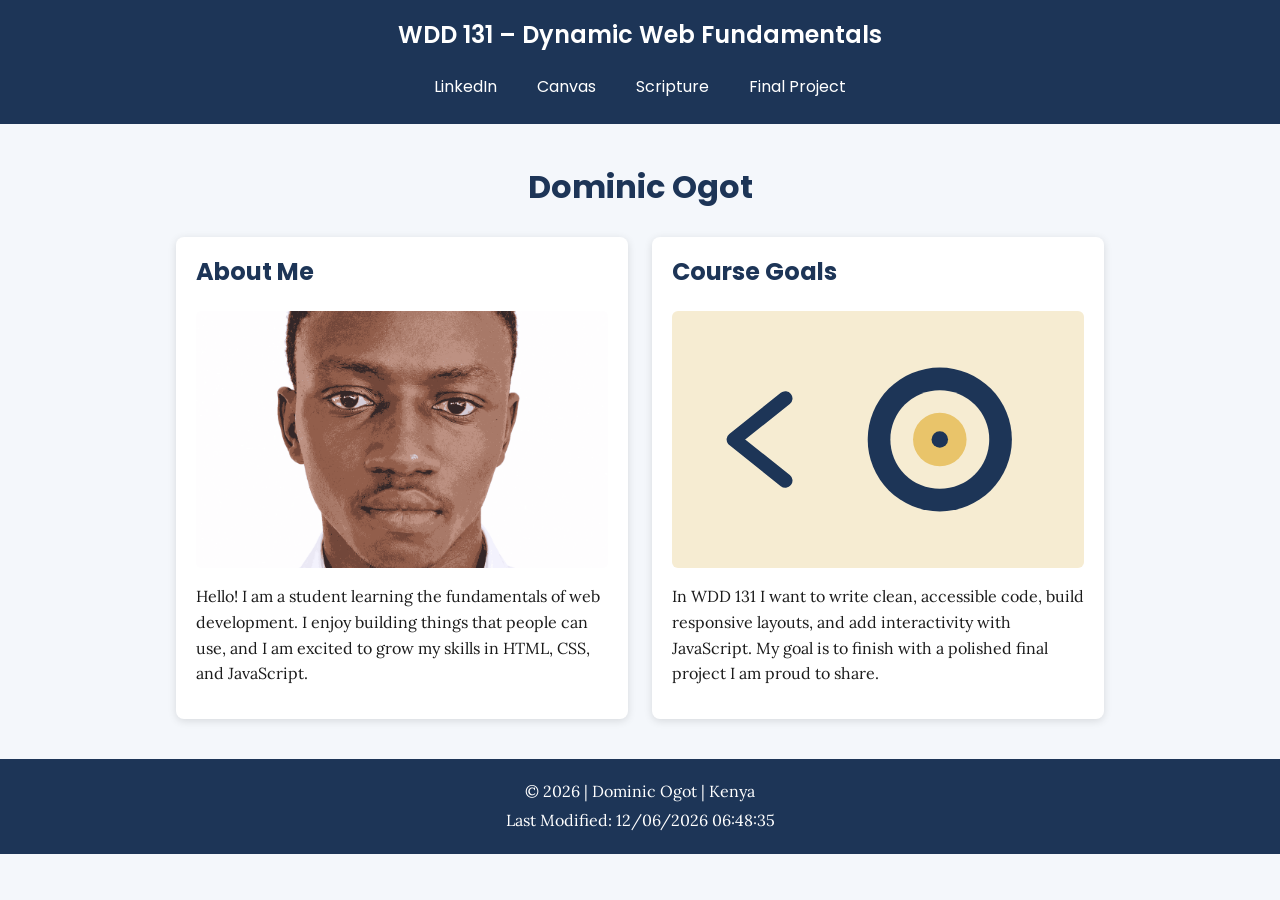
==== index.html @ 7b5d33ef "all" ====
<!DOCTYPE html>
<html lang="en">
<head>
    <meta charset="UTF-8">
    <meta name="viewport" content="width=device-width, initial-scale=1.0">
    <title>WDD 131 – Dynamic Web Fundamentals – Dominic Ogot</title>
    <meta name="description" content="WDD 131 – Dynamic Web Fundamentals course landing page by Dominic Ogot. Keywords: HTML, CSS, JavaScript, responsive design, web development portfolio.">
    <meta name="author" content="Dpminic Ogot">
    <link rel="preconnect" href="https://fonts.googleapis.com">
    <link rel="preconnect" href="https://fonts.gstatic.com" crossorigin>
    <link href="https://fonts.googleapis.com/css2?family=Poppins:wght@400;600&family=Lora:wght@400;600&display=swap" rel="stylesheet">
    <link rel="stylesheet" href="styles/base.css">
    <script src="scripts/getdates.js" defer></script>
</head>
<body>
    <header>
        <span id="course-title">WDD 131 – Dynamic Web Fundamentals</span>
        <nav>
            <a href="" target="_blank" rel="nohttps://www.linkedin.com/in/dominic-ogot-ab0964242?utm_source=share_via&utm_content=profile&utm_medium=member_androidopener">LinkedIn</a>
            <a href="https://byupw.instructure.com/" target="_blank" rel="noopener">Canvas</a>
            <a href="https://www.churchofjesuschrist.org/study/scriptures/bofm/1-ne/3?lang=eng&amp;id=p7#p7" target="_blank" rel="noopener">Scripture</a>
            <a href="#">Final Project</a>
        </nav>
    </header>

    <main>
        <h1>Dominic Ogot</h1>

        <section class="card">
            <h2>About Me</h2>
            <img src="images/dominic_profile.png" alt="Dominic profile picture" width="400" height="250">
            <p>Hello! I am a student learning the fundamentals of web development. I enjoy building things that people can use, and I am excited to grow my skills in HTML, CSS, and JavaScript.</p>
        </section>

        <section class="card">
            <h2>Course Goals</h2>
            <img src="images/goals.svg" alt="Illustration of code brackets and a target" width="400" height="250">
            <p>In WDD 131 I want to write clean, accessible code, build responsive layouts, and add interactivity with JavaScript. My goal is to finish with a polished final project I am proud to share.</p>
        </section>
    </main>

    <footer>
        <p>&copy; <span id="currentyear"></span> | Dominic Ogot | Kenya</p>
        <p id="lastModified"></p>
    </footer>
</body>
</html>
---- styles/base.css ----
:root {
    --primary: #1d3557;
    --accent: #e9c46a;
    --bg: #f4f7fb;
    --text: #1b1b1b;
    --card-bg: #ffffff;
}

* {
    box-sizing: border-box;
}

body {
    margin: 0;
    font-family: "Lora", serif;
    background-color: var(--bg);
    color: var(--text);
    line-height: 1.6;
}

h1, h2, nav, #course-title {
    font-family: "Poppins", sans-serif;
}

/* Header */
header {
    background-color: var(--primary);
    color: #ffffff;
    padding: 1rem;
    text-align: center;
}

#course-title {
    display: block;
    font-size: 1.5rem;
    font-weight: 600;
    margin-bottom: 0.75rem;
}

/* Navigation (Flex) */
nav {
    display: flex;
    justify-content: center;
    flex-wrap: wrap;
    gap: 0.5rem;
}

nav a {
    color: #ffffff;
    text-decoration: none;
    padding: 0.5rem 1rem;
    border-radius: 4px;
    transition: background-color 0.3s, color 0.3s;
}

nav a:hover,
nav a:focus {
    background-color: var(--accent);
    color: var(--primary);
}

/* Main (limited width, centered, Grid) */
main {
    max-width: 960px;
    margin: 0 auto;
    padding: 1rem;
    display: grid;
    grid-template-columns: 1fr;
    gap: 1.5rem;
}

h1 {
    grid-column: 1 / -1;
    text-align: center;
    color: var(--primary);
    margin-bottom: 0;
}

/* Cards */
.card {
    background-color: var(--card-bg);
    border-radius: 8px;
    padding: 1rem 1.25rem;
    box-shadow: 0 2px 8px rgba(0, 0, 0, 0.12);
}

.card h2 {
    margin-top: 0;
    color: var(--primary);
}

.card img {
    display: block;
    width: 100%;
    height: auto;
    aspect-ratio: 16 / 10;
    object-fit: cover;
    border-radius: 6px;
}

/* Footer */
footer {
    background-color: var(--primary);
    color: #ffffff;
    text-align: center;
    padding: 1rem;
    margin-top: 1.5rem;
}

footer p {
    margin: 0.25rem 0;
}

/* Two columns on wider screens */
@media (min-width: 700px) {
    main {
        grid-template-columns: 1fr 1fr;
    }
}
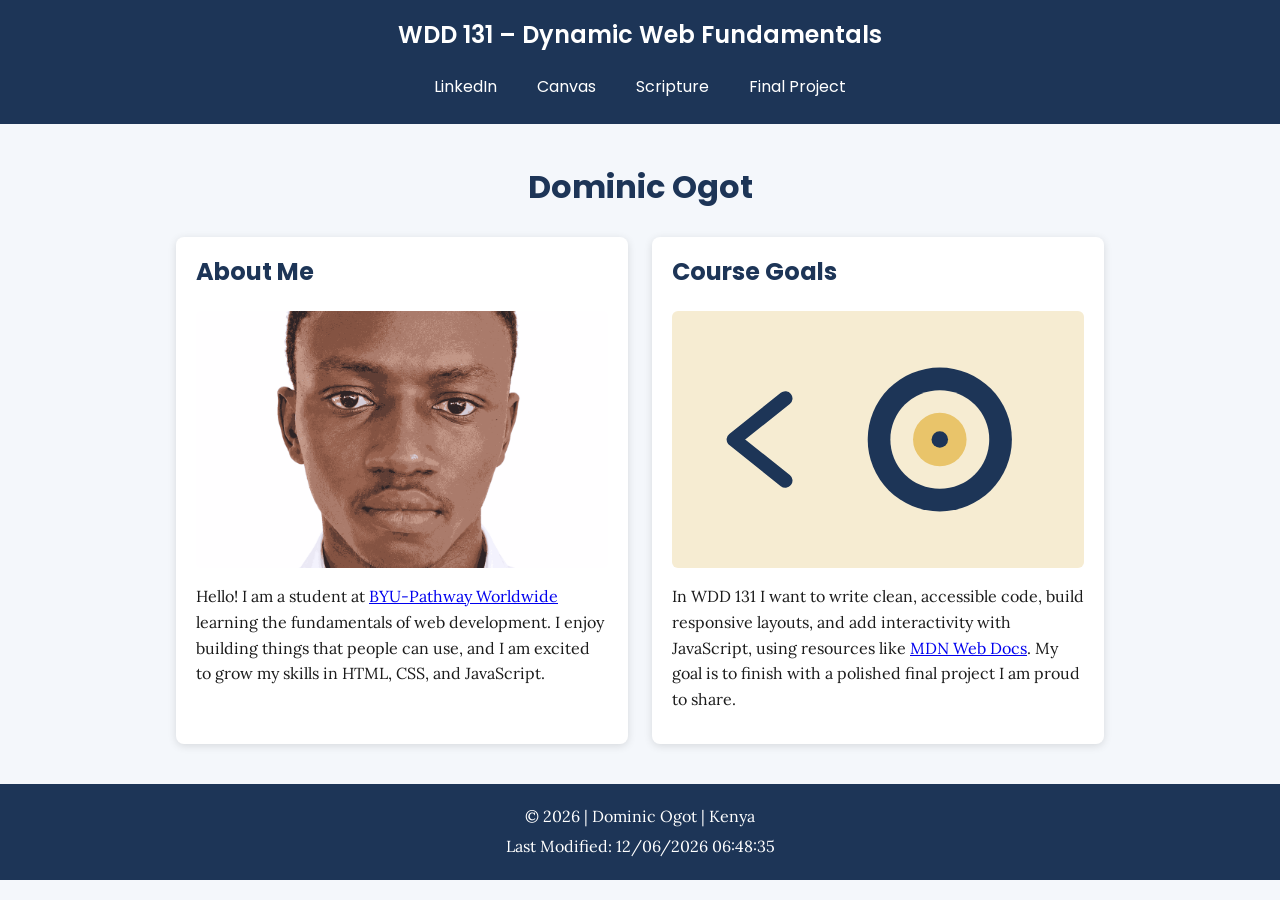
==== commit db085e6a: "all" ====
--- a/index.html
+++ b/index.html
@@ -5,7 +5,7 @@
     <meta name="viewport" content="width=device-width, initial-scale=1.0">
     <title>WDD 131 – Dynamic Web Fundamentals – Dominic Ogot</title>
     <meta name="description" content="WDD 131 – Dynamic Web Fundamentals course landing page by Dominic Ogot. Keywords: HTML, CSS, JavaScript, responsive design, web development portfolio.">
-    <meta name="author" content="Dpminic Ogot">
+    <meta name="author" content="Dominic Ogot">
     <link rel="preconnect" href="https://fonts.googleapis.com">
     <link rel="preconnect" href="https://fonts.gstatic.com" crossorigin>
     <link href="https://fonts.googleapis.com/css2?family=Poppins:wght@400;600&family=Lora:wght@400;600&display=swap" rel="stylesheet">
@@ -16,7 +16,7 @@
     <header>
         <span id="course-title">WDD 131 – Dynamic Web Fundamentals</span>
         <nav>
-            <a href="" target="_blank" rel="nohttps://www.linkedin.com/in/dominic-ogot-ab0964242?utm_source=share_via&utm_content=profile&utm_medium=member_androidopener">LinkedIn</a>
+            <a href="https://www.linkedin.com/in/dominic_ogot" target="_blank" rel="noopener">LinkedIn</a>
             <a href="https://byupw.instructure.com/" target="_blank" rel="noopener">Canvas</a>
             <a href="https://www.churchofjesuschrist.org/study/scriptures/bofm/1-ne/3?lang=eng&amp;id=p7#p7" target="_blank" rel="noopener">Scripture</a>
             <a href="#">Final Project</a>
@@ -28,14 +28,18 @@
 
         <section class="card">
             <h2>About Me</h2>
-            <img src="images/dominic_profile.png" alt="Dominic profile picture" width="400" height="250">
-            <p>Hello! I am a student learning the fundamentals of web development. I enjoy building things that people can use, and I am excited to grow my skills in HTML, CSS, and JavaScript.</p>
+            <img src="images/dominic_profile.png" alt="Photo of Dominic Ogot" width="400" height="250">
+            <p>Hello! I am a student at
+            <a href="https://www.byupathway.org/" target="_blank" rel="noopener">BYU-Pathway Worldwide</a>
+            learning the fundamentals of web development. I enjoy building things that people can use, and I am excited to grow my skills in HTML, CSS, and JavaScript.</p>
         </section>
 
         <section class="card">
             <h2>Course Goals</h2>
             <img src="images/goals.svg" alt="Illustration of code brackets and a target" width="400" height="250">
-            <p>In WDD 131 I want to write clean, accessible code, build responsive layouts, and add interactivity with JavaScript. My goal is to finish with a polished final project I am proud to share.</p>
+            <p>In WDD 131 I want to write clean, accessible code, build responsive layouts, and add interactivity with JavaScript, using resources like
+            <a href="https://developer.mozilla.org/" target="_blank" rel="noopener">MDN Web Docs</a>.
+            My goal is to finish with a polished final project I am proud to share.</p>
         </section>
     </main>
 
